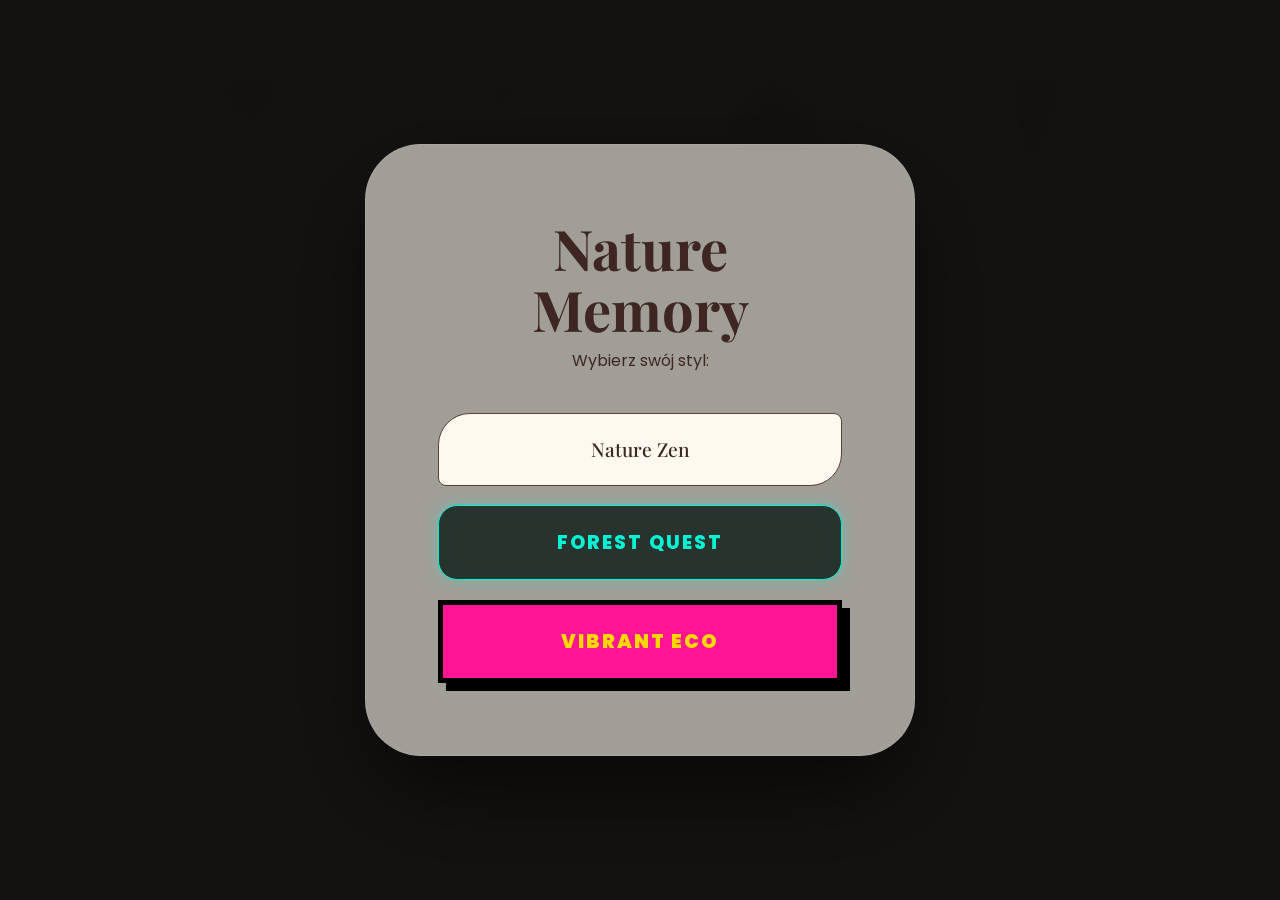
==== memory_nature/index.html @ e196dd82 "mobile device UX upgrade" ====
<!DOCTYPE html>
<html lang="pl">
<head>
    <meta charset="UTF-8">
    <meta name="viewport" content="width=device-width, initial-scale=1.0">
    <title>Nature Memory - Odkrywanka</title>
    <link rel="preconnect" href="https://fonts.googleapis.com">
    <link rel="preconnect" href="https://fonts.gstatic.com" crossorigin>
    <link href="https://fonts.googleapis.com/css2?family=Playfair+Display:ital,wght@0,400..900;1,400..900&family=Poppins:wght@300;400;600;800&display=swap" rel="stylesheet">
    <link rel="stylesheet" href="styles.css">
</head>
<body class="theme-zen">
    <div id="game-container">
        <header>
            <div class="stat">Poziom: <span id="level">1</span></div>
            <div class="stat best-time">Najlepszy: <span id="best-time">--:--</span></div>
            <div class="stat">Czas: <span id="timer">00:00</span></div>
            <div class="stat">Wynik: <span id="score">0</span></div>
        </header>
        
        <main id="game-board"></main>

        <div id="combo-container">
            <div class="combo-text" id="combo-msg">COMBO x2</div>
        </div>

        <div id="menu-overlay" class="overlay">
            <div class="menu-content">
                <h1>Nature Memory</h1>
                <p>Wybierz swój styl:</p>
                <div class="theme-options">
                    <button data-theme="zen">Nature Zen</button>
                    <button data-theme="forest">Forest Quest</button>
                    <button data-theme="eco">Vibrant Eco</button>
                </div>
            </div>
        </div>

        <div id="next-level-overlay" class="overlay hidden">
            <div class="menu-content">
                <h2>Poziom Ukończony!</h2>
                <div class="stars" id="level-stars">
                    <span class="star">★</span>
                    <span class="star">★</span>
                    <span class="star">★</span>
                </div>
                
                <div class="stats-summary">
                    <div class="summary-item">
                        <span>Czas całkowity:</span>
                        <span id="stat-time">00:00</span>
                    </div>
                    <div class="summary-item">
                        <span>Punkty podstawowe:</span>
                        <span id="stat-base-pts">0</span>
                    </div>
                    <div class="summary-item">
                        <span>Bonus za szybkość:</span>
                        <span id="stat-speed-bonus">0</span>
                    </div>
                    <div class="summary-item">
                        <span>Najwyższe COMBO:</span>
                        <span id="stat-max-combo">x0</span>
                    </div>
                    <div class="summary-item total">
                        <span>WYNIK KOŃCOWY:</span>
                        <span id="stat-total-score">0</span>
                    </div>
                </div>

                <p id="level-summary" class="hidden"></p>
                <button id="next-level-btn">Następny Poziom</button>
            </div>
        </div>
    </div>
    <script src="script.js"></script>
</body>
</html>
---- memory_nature/styles.css ----
:root {
    --transition-bounce: cubic-bezier(0.68, -0.6, 0.32, 1.6);
    --transition-smooth: cubic-bezier(0.4, 0, 0.2, 1);
    --transition-zen: cubic-bezier(0.23, 1, 0.32, 1);
    --transition-forest: cubic-bezier(0.7, 0, 0.3, 1);
}

/* Global Reset & Base */
* {
    box-sizing: border-box;
    margin: 0;
    padding: 0;
    -webkit-tap-highlight-color: transparent;
}

body {
    min-height: 100vh;
    display: flex;
    justify-content: center;
    align-items: center;
    overflow-x: hidden;
    font-family: 'Poppins', sans-serif;
    transition: background 0.8s ease;
    background-attachment: fixed;
}

/* Atmospheric Grain Overlay */
body::after {
    content: "";
    position: fixed;
    top: -50%; left: -50%; width: 200%; height: 200%;
    pointer-events: none;
    z-index: 100;
    opacity: 0.04;
    background-image: url("data:image/svg+xml,%3Csvg viewBox='0 0 200 200' xmlns='http://www.w3.org/2000/svg'%3%3Cfilter id='noiseFilter'%3%3CfeTurbulence type='fractalNoise' baseFrequency='0.65' numOctaves='3' stitchTiles='stitch'/%3E%3C/filter%3E%3Crect width='100%25' height='100%25' filter='url(%23noiseFilter)'/%3E%3C/svg%3E");
    animation: grain 8s steps(10) infinite;
}

@keyframes grain {
    0%, 100% { transform:translate(0, 0) }
    10% { transform:translate(-5%, -10%) }
    20% { transform:translate(-15%, 5%) }
    30% { transform:translate(7%, -25%) }
    40% { transform:translate(-5%, 25%) }
    50% { transform:translate(-15%, 10%) }
    60% { transform:translate(15%, 0%) }
    70% { transform:translate(0%, 15%) }
    80% { transform:translate(3%, 35%) }
    90% { transform:translate(-10%, 10%) }
}

/* Theme: Nature Zen */
body.theme-zen {
    background: #F5E6D3;
    --primary: #5D4037; 
    --surface: rgba(255, 250, 240, 0.6);
    --card-front-bg: #FFF9F0;
    --text: #3E2723;
    --font-display: 'Playfair Display', serif;
}

/* Theme: Forest Quest */
body.theme-forest {
    background: #040807;
    --primary: #00F5D4; 
    --surface: rgba(10, 25, 20, 0.4);
    --card-front-bg: rgba(255, 255, 255, 0.03);
    --text: #E0E1DD;
    --font-display: 'Poppins', sans-serif;
    --bark: #2A1B15;
}

/* Theme: Vibrant Eco */
body.theme-eco {
    background: #7FFF00; 
    --primary: #FF1493; 
    --surface: #FFFFFF;
    --card-front-bg: #FFD700; 
    --text: #000000;
    --font-display: 'Poppins', sans-serif;
}

/* Container & Dashboard */
#game-container {
    width: 95vw;
    max-width: 1000px;
    height: 95vh;
    display: flex;
    flex-direction: column;
    padding: 2rem;
    position: relative;
    z-index: 2;
}

header {
    background: var(--surface);
    backdrop-filter: blur(25px);
    -webkit-backdrop-filter: blur(25px);
    border: 1px solid rgba(255, 255, 255, 0.1);
    padding: 1.5rem 3rem;
    border-radius: 2.5rem;
    display: flex;
    justify-content: space-between;
    margin-bottom: 3rem;
    box-shadow: 0 25px 50px -12px rgba(0, 0, 0, 0.15);
    animation: dashboard-float 5s ease-in-out infinite;
}

@keyframes dashboard-float {
    0%, 100% { transform: translateY(0) rotate(0); }
    50% { transform: translateY(-8px) rotate(0.5deg); }
}

.stat {
    font-family: var(--font-display);
    font-weight: 500;
    font-size: 1rem;
    color: var(--text);
    display: flex;
    flex-direction: column;
    align-items: center;
    gap: 0.2rem;
}

.stat span {
    font-size: 1.8rem;
    font-weight: 800;
    color: var(--primary);
    line-height: 1;
}

.stat.best-time {
    opacity: 0.7;
    font-size: 0.8rem;
}
.stat.best-time span {
    font-size: 1.2rem;
}

/* Combo Indicator */
#combo-container {
    position: fixed;
    top: 50%;
    left: 50%;
    transform: translate(-50%, -50%);
    pointer-events: none;
    z-index: 2000;
    text-align: center;
}

.combo-text {
    font-size: 5rem;
    font-weight: 900;
    color: var(--primary);
    text-shadow: 0 0 30px rgba(255, 255, 255, 0.9), 4px 4px 0px #000;
    animation: combo-pop 2s var(--transition-bounce) forwards;
    display: none;
}

@keyframes combo-pop {
    0% { transform: scale(0) rotate(-20deg); opacity: 0; }
    20% { transform: scale(1.3) rotate(10deg); opacity: 1; }
    80% { transform: scale(1.1) rotate(5deg); opacity: 1; }
    100% { transform: scale(1.5) rotate(0); opacity: 0; }
}

/* Stars Rating */
.stars {
    display: flex;
    justify-content: center;
    gap: 1rem;
    margin: 1.5rem 0;
    font-size: 2.5rem;
}

.star {
    color: #ccc;
    text-shadow: 0 0 5px rgba(0,0,0,0.2);
}

.star.active {
    color: #FFD700;
    text-shadow: 0 0 15px rgba(255, 215, 0, 0.6);
    animation: star-appear 0.5s var(--transition-bounce) both;
}

@keyframes star-appear {
    from { transform: scale(0) rotate(-180deg); }
    to { transform: scale(1) rotate(0); }
}

/* Stats Summary Overlay Styling */
.stats-summary {
    margin: 2rem 0;
    padding: 1.5rem;
    background: rgba(0,0,0,0.05);
    border-radius: 1.5rem;
    display: flex;
    flex-direction: column;
    gap: 0.8rem;
    text-align: left;
}

.summary-item {
    display: flex;
    justify-content: space-between;
    font-size: 1.1rem;
    color: var(--text);
    opacity: 0.8;
}

.summary-item span:last-child {
    font-weight: 800;
    color: var(--primary);
}

.summary-item.total {
    margin-top: 0.5rem;
    padding-top: 1rem;
    border-top: 2px solid rgba(0,0,0,0.1);
    font-size: 1.4rem;
    opacity: 1;
}

.summary-item.total span:last-child {
    color: #f39c12;
    text-shadow: 0 0 10px rgba(243, 156, 18, 0.2);
}

.hidden {
    display: none !important;
}

/* Game Board Grid Logic */
#game-board {
    flex: 1;
    display: grid;
    gap: 1.5rem;
    perspective: 2000px;
    align-content: center;
    justify-content: center;
    margin: 0 auto;
    width: 100%;
}

/* Card Implementation */
.card {
    aspect-ratio: 1/1;
    cursor: pointer;
    position: relative;
    width: 100%;
    transition: transform 0.3s var(--transition-smooth);
    touch-action: manipulation; /* Usuwa opóźnienie double-tap zoom */
}

.card:not(.flipped):hover {
    transform: translateY(-8px);
}

.card-inner {
    position: relative;
    width: 100%;
    height: 100%;
    transform-style: preserve-3d;
    transition: transform 0.6s var(--transition-smooth);
    will-change: transform; /* Optymalizacja GPU dla animacji */
}

.card.flipped .card-inner {
    transform: rotateY(180deg);
}

.card-front, .card-back {
    position: absolute;
    width: 100%;
    height: 100%;
    backface-visibility: hidden;
    display: flex;
    justify-content: center;
    align-items: center;
    border-radius: 1.8rem;
    font-size: 4rem;
}

.card-front {
    background: var(--card-front-bg);
    border: 1px solid rgba(255, 255, 255, 0.2);
    color: var(--primary);
    box-shadow: inset 0 0 40px rgba(0,0,0,0.02);
}

.card-front::after {
    content: "🍃";
    font-family: var(--font-display);
    opacity: 0.15;
    font-size: 2.5rem;
}

.card-back {
    background: white;
    transform: rotateY(180deg);
    box-shadow: 0 15px 35px rgba(0,0,0,0.1);
    font-size: 6rem; /* Increased size to fill the card */
}

/* --- THEME SPECIFIC REFINEMENTS --- */

/* NATURE ZEN: Organic Minimalism */
.theme-zen .card-inner {
    transition: transform 0.9s var(--transition-zen);
}
.theme-zen .card-front {
    border-radius: 3rem 0.8rem;
    background: #FFF9F0;
    border: 1.5px solid rgba(93, 64, 55, 0.15);
}
.theme-zen .card-back {
    border-radius: 3rem 0.8rem;
    background: #FFF9F0;
    color: var(--text);
}
.theme-zen header {
    border-radius: 0;
    background: transparent;
    border: none;
    border-bottom: 2px solid var(--primary);
    box-shadow: none;
    animation: none;
}
.theme-zen .stat span {
    font-style: italic;
}
.theme-zen .menu-content h1 {
    color: var(--text);
}

/* FOREST QUEST: Deep Immersive Mystery */
.theme-forest .card-inner {
    transition: transform 1.2s var(--transition-forest);
}
.theme-forest .card-front {
    background: rgba(255, 255, 255, 0.03);
    backdrop-filter: blur(40px) saturate(150%);
    -webkit-backdrop-filter: blur(40px) saturate(150%);
    border: 1px solid rgba(0, 245, 212, 0.25);
    box-shadow: 
        inset 0 0 20px rgba(0, 245, 212, 0.05),
        0 10px 30px rgba(0,0,0,0.5);
}
.theme-forest .card-back {
    background: linear-gradient(135deg, var(--bark), #0A0F0D);
    border: 2px solid var(--primary);
    color: var(--primary);
    text-shadow: 0 0 15px var(--primary);
    box-shadow: 
        0 0 50px rgba(0, 245, 212, 0.4),
        inset 0 0 20px rgba(0,0,0,0.5);
}
.theme-forest header {
    background: rgba(10, 25, 20, 0.6);
    border: 1px solid rgba(0, 245, 212, 0.4);
    box-shadow: 
        0 0 40px rgba(0, 245, 212, 0.1),
        0 20px 40px rgba(0,0,0,0.4);
}
.theme-forest::before {
    content: "";
    position: fixed;
    top: 0; left: 0; width: 100%; height: 100%;
    background: radial-gradient(circle at 50% 50%, transparent 0%, #000 100%);
    opacity: 0.6;
    pointer-events: none;
    z-index: 1;
}

/* VIBRANT ECO: Toy-like Maximalism */
.theme-eco .card-inner {
    transition: transform 0.5s var(--transition-bounce);
}
.theme-eco .card-front {
    background: #FFFFAA;
    border: 5px solid #000;
    box-shadow: 15px 15px 0px #000;
    border-radius: 0;
}
.theme-eco .card-back {
    background: #FFFFFF;
    border: 5px solid #000;
    box-shadow: 15px 15px 0px #000;
    border-radius: 0;
}
.theme-eco .card:not(.flipped):hover .card-inner {
    transform: translateY(-5px) rotate(2deg);
}
.theme-eco header {
    background: #FF1493;
    border: 6px solid #000;
    box-shadow: 15px 15px 0px #000;
    border-radius: 0;
    transform: rotate(-1.5deg);
    animation: none;
}
.theme-eco .stat span {
    color: #000000;
    text-shadow: 2px 2px 0px #FFFFFF;
}

/* Overlays & Menus */
.overlay {
    position: fixed;
    top: 0; left: 0; width: 100%; height: 100%;
    background: rgba(0,0,0,0.92);
    backdrop-filter: blur(15px);
    display: flex;
    justify-content: center;
    align-items: center;
    z-index: 1000;
    transition: all 0.5s ease;
}

.overlay.hidden {
    opacity: 0;
    pointer-events: none;
    transform: scale(1.1);
}

.menu-content {
    background: var(--surface);
    padding: 4.5rem;
    border-radius: 3.5rem;
    text-align: center;
    color: var(--text);
    max-width: 550px;
    width: 90%;
    box-shadow: 0 40px 100px rgba(0,0,0,0.6);
    border: 1px solid rgba(255,255,255,0.1);
    position: relative;
    overflow: hidden;
}

.menu-content h1 {
    font-family: var(--font-display);
    font-size: 3.5rem;
    margin-bottom: 0.5rem;
    color: #F5F3F0; /* Higher contrast light bone color */
    line-height: 1.1;
}

.theme-options {
    display: flex;
    flex-direction: column;
    gap: 1.2rem;
    margin-top: 2.5rem;
}

.theme-options button {
    padding: 1.4rem;
    font-size: 1.2rem;
    font-family: 'Poppins', sans-serif;
    font-weight: 800;
    cursor: pointer;
    border: none;
    border-radius: 1.2rem;
    background: var(--primary);
    color: white;
    transition: all 0.4s var(--transition-bounce);
    text-transform: uppercase;
    letter-spacing: 2px;
    touch-action: manipulation;
}

/* Theme Selection Button Customizations */
.theme-options button[data-theme="zen"] {
    background: #FFF9F0;
    color: #3E2723;
    font-family: 'Playfair Display', serif;
    font-weight: 500;
    text-transform: capitalize;
    border: 1px solid #5D4037;
    border-radius: 2rem 0.5rem;
    letter-spacing: 0;
}

.theme-options button[data-theme="forest"] {
    background: rgba(10, 25, 20, 0.8);
    color: #00F5D4;
    border: 1px solid #00F5D4;
    backdrop-filter: blur(10px);
    box-shadow: 0 0 15px rgba(0, 245, 212, 0.3);
}

.theme-options button[data-theme="eco"] {
    background: #FF1493;
    color: #FFD700;
    border: 5px solid #000;
    border-radius: 0;
    font-family: 'Poppins', sans-serif;
    font-weight: 900;
    box-shadow: 8px 8px 0px #000;
}

.theme-options button:hover {
    transform: translateY(-8px) scale(1.03);
    box-shadow: 0 20px 40px rgba(0,0,0,0.3);
    filter: brightness(1.1);
}

.theme-options button[data-theme="eco"]:hover {
    box-shadow: 4px 4px 0px #000;
    transform: translate(4px, 4px);
}

/* Next Level Button Styling */
#next-level-btn {
    margin-top: 2rem;
    padding: 1.5rem 3rem;
    font-size: 1.5rem;
    font-weight: 800;
    text-transform: uppercase;
    letter-spacing: 3px;
    cursor: pointer;
    border: none;
    border-radius: 5rem;
    background: linear-gradient(135deg, var(--primary), #FFD700);
    color: white;
    box-shadow: 0 15px 35px rgba(0,0,0,0.2);
    transition: all 0.3s var(--transition-bounce);
    position: relative;
    overflow: hidden;
    z-index: 1;
}

#next-level-btn::before {
    content: "";
    position: absolute;
    top: 0; left: -100%; width: 100%; height: 100%;
    background: linear-gradient(90deg, transparent, rgba(255,255,255,0.4), transparent);
    transition: 0.5s;
    z-index: -1;
}

#next-level-btn:hover {
    transform: scale(1.05) translateY(-5px);
    box-shadow: 0 20px 45px rgba(0,0,0,0.3);
}

#next-level-btn:hover::before {
    left: 100%;
}

.theme-eco #next-level-btn {
    background: #7FFF00;
    color: #000;
    border: 5px solid #000;
    border-radius: 0;
    box-shadow: 10px 10px 0px #000;
}

.theme-eco #next-level-btn:hover {
    box-shadow: 5px 5px 0px #000;
    transform: translate(5px, 5px);
}

/* Animations */
@keyframes card-appear {
    from { opacity: 0; transform: scale(0.5) translateY(50px); }
    to { opacity: 1; transform: scale(1) translateY(0); }
}

#game-board .card {
    animation: card-appear 0.6s var(--transition-bounce) backwards;
}

/* Responsive Scaling */
@media (max-width: 768px) {
    #game-container {
        padding: 1rem;
        height: 100vh;
    }
    header {
        padding: 1rem 1.5rem;
        border-radius: 1.5rem;
        margin-bottom: 1.5rem;
    }
    .stat span {
        font-size: 1.4rem;
    }
    #game-board {
        gap: 0.8rem;
    }
    .card-front, .card-back {
        font-size: 2.5rem;
        border-radius: 1.2rem;
    }
    .card-back {
        font-size: 4rem;
    }
    .menu-content {
        padding: 2.5rem 1.5rem;
    }
    .menu-content h1 {
        font-size: 2.5rem;
    }
}
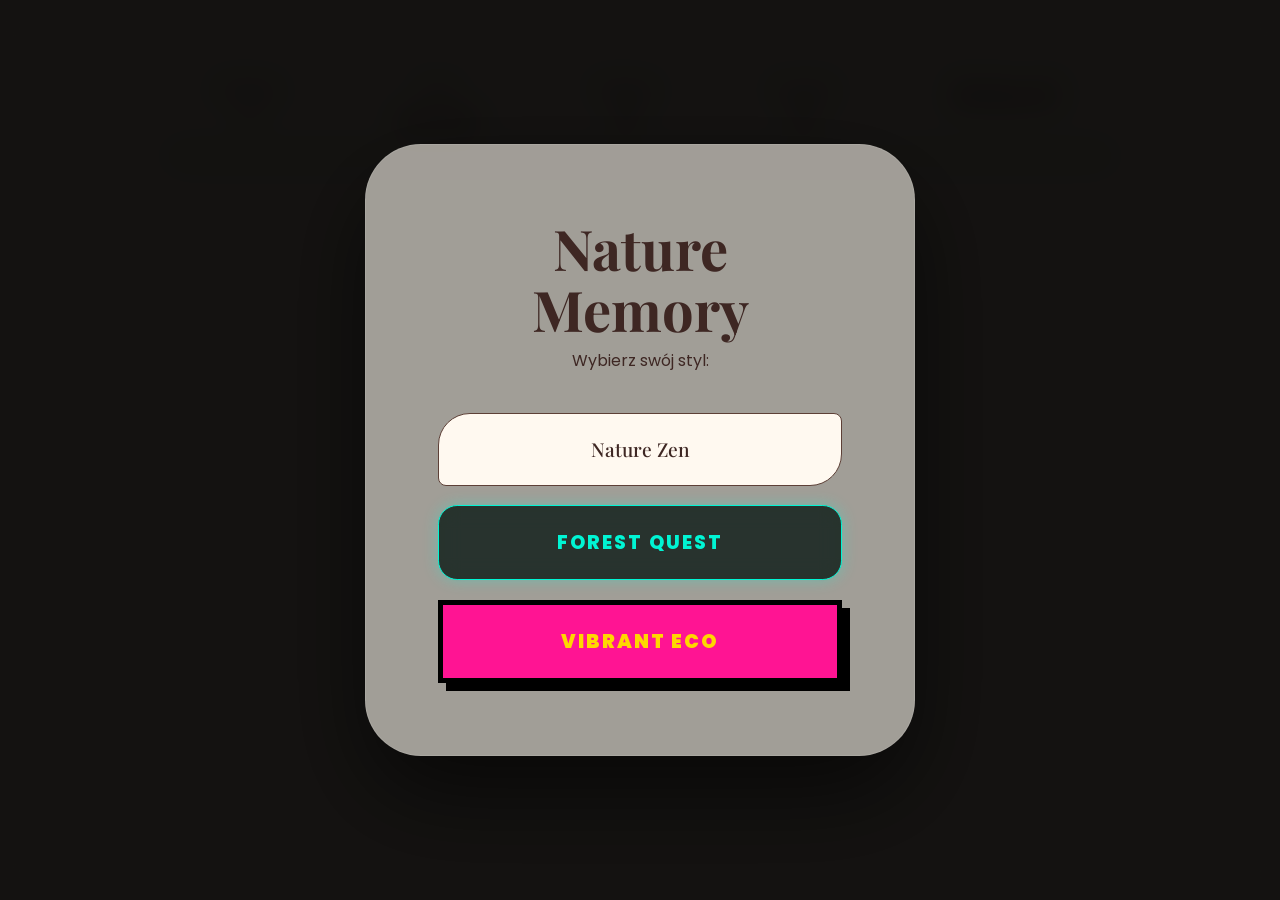
==== commit d1e5c32d: "feat: header display with session score and records" ====
--- a/memory_nature/index.html
+++ b/memory_nature/index.html
@@ -13,9 +13,13 @@
     <div id="game-container">
         <header>
             <div class="stat">Poziom: <span id="level">1</span></div>
-            <div class="stat best-time">Najlepszy: <span id="best-time">--:--</span></div>
             <div class="stat">Czas: <span id="timer">00:00</span></div>
-            <div class="stat">Wynik: <span id="score">0</span></div>
+            <div class="stat">Poziom: <span id="score">0</span></div>
+            <div class="stat">Łącznie: <span id="session-score">0</span></div>
+            <div class="stat record" id="record-display">
+                <span class="record-label">Rekord:</span>
+                <span class="record-value" id="record-detail">--</span>
+            </div>
         </header>
         
         <main id="game-board"></main>
--- a/memory_nature/styles.css
+++ b/memory_nature/styles.css
@@ -135,6 +135,18 @@
 }
 .stat.best-time span {
     font-size: 1.2rem;
+}
+
+.stat.record {
+    font-size: 0.7rem;
+    opacity: 0.8;
+    flex-direction: column;
+    align-items: center;
+}
+.stat.record .record-value {
+    font-size: 0.8rem;
+    font-weight: 600;
+    white-space: nowrap;
 }
 
 /* Combo Indicator */
@@ -595,6 +607,9 @@
     .card-back {
         font-size: 4rem;
     }
+    .stat.record .record-value {
+        font-size: 0.65rem;
+    }
     .menu-content {
         padding: 2.5rem 1.5rem;
     }
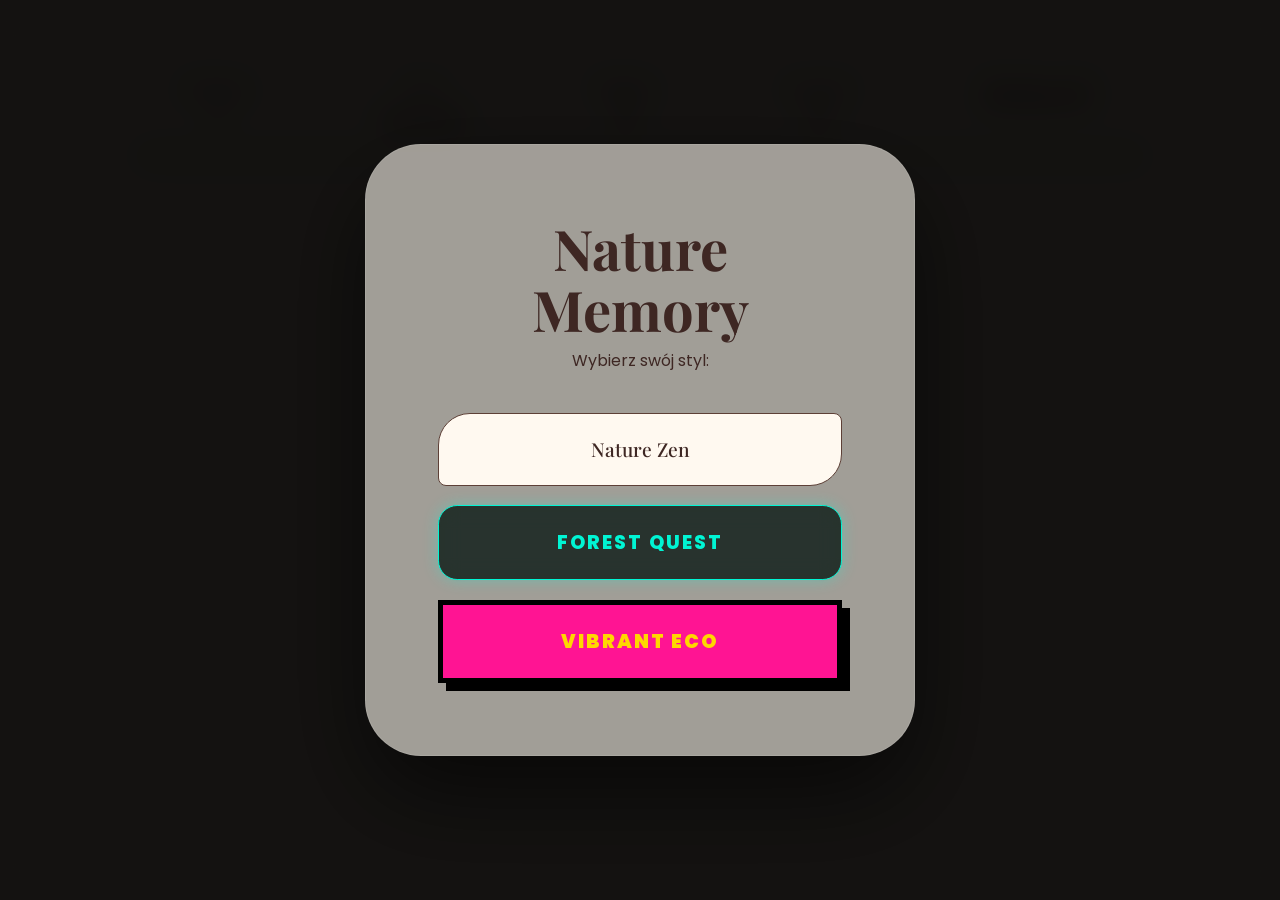
==== commit b4aaaee9: "fix: label cleanup and mobile header wrap" ====
--- a/memory_nature/index.html
+++ b/memory_nature/index.html
@@ -14,7 +14,7 @@
         <header>
             <div class="stat">Poziom: <span id="level">1</span></div>
             <div class="stat">Czas: <span id="timer">00:00</span></div>
-            <div class="stat">Poziom: <span id="score">0</span></div>
+            <div class="stat">Punkty: <span id="score">0</span></div>
             <div class="stat">Łącznie: <span id="session-score">0</span></div>
             <div class="stat record" id="record-display">
                 <span class="record-label">Rekord:</span>
@@ -48,7 +48,9 @@
                     <span class="star">★</span>
                     <span class="star">★</span>
                 </div>
-                
+
+                <div id="new-record-badge" class="new-record hidden">🏆 NOWY REKORD!</div>
+
                 <div class="stats-summary">
                     <div class="summary-item">
                         <span>Czas całkowity:</span>
@@ -67,8 +69,12 @@
                         <span id="stat-max-combo">x0</span>
                     </div>
                     <div class="summary-item total">
-                        <span>WYNIK KOŃCOWY:</span>
+                        <span>WYNIK POZIOMU:</span>
                         <span id="stat-total-score">0</span>
+                    </div>
+                    <div class="summary-item session-total">
+                        <span>ŁĄCZNY WYNIK:</span>
+                        <span id="stat-session-score">0</span>
                     </div>
                 </div>
 
--- a/memory_nature/styles.css
+++ b/memory_nature/styles.css
@@ -14,11 +14,12 @@
 }
 
 body {
-    min-height: 100vh;
+    min-height: 100dvh;
     display: flex;
     justify-content: center;
     align-items: center;
     overflow-x: hidden;
+    overscroll-behavior: none;
     font-family: 'Poppins', sans-serif;
     transition: background 0.8s ease;
     background-attachment: fixed;
@@ -49,6 +50,12 @@
     90% { transform:translate(-10%, 10%) }
 }
 
+@supports (-webkit-touch-callout: none) {
+    body::after {
+        display: none;
+    }
+}
+
 /* Theme: Nature Zen */
 body.theme-zen {
     background: #F5E6D3;
@@ -84,10 +91,11 @@
 #game-container {
     width: 95vw;
     max-width: 1000px;
-    height: 95vh;
+    height: 95dvh;
+    padding: 2rem;
+    padding: 2rem env(safe-area-inset-right, 2rem) 2rem env(safe-area-inset-left, 2rem);
     display: flex;
     flex-direction: column;
-    padding: 2rem;
     position: relative;
     z-index: 2;
 }
@@ -237,6 +245,33 @@
 .summary-item.total span:last-child {
     color: #f39c12;
     text-shadow: 0 0 10px rgba(243, 156, 18, 0.2);
+}
+
+.summary-item.session-total {
+    margin-top: 0.3rem;
+    padding-top: 0.5rem;
+    border-top: 1px dashed rgba(0,0,0,0.1);
+    font-size: 1.3rem;
+    opacity: 1;
+}
+.summary-item.session-total span:last-child {
+    color: #e74c3c;
+    font-size: 1.6rem;
+    text-shadow: 0 0 15px rgba(231, 76, 60, 0.3);
+}
+
+.new-record {
+    font-size: 1.8rem;
+    font-weight: 900;
+    color: #f39c12;
+    text-shadow: 0 0 20px rgba(243, 156, 18, 0.5);
+    animation: record-pulse 1s ease-in-out infinite;
+    margin: 0.5rem 0;
+}
+
+@keyframes record-pulse {
+    0%, 100% { transform: scale(1); }
+    50% { transform: scale(1.1); }
 }
 
 .hidden {
@@ -265,8 +300,10 @@
     touch-action: manipulation; /* Usuwa opóźnienie double-tap zoom */
 }
 
-.card:not(.flipped):hover {
-    transform: translateY(-8px);
+@media (hover: hover) {
+    .card:not(.flipped):hover {
+        transform: translateY(-8px);
+    }
 }
 
 .card-inner {
@@ -401,8 +438,10 @@
     box-shadow: 15px 15px 0px #000;
     border-radius: 0;
 }
-.theme-eco .card:not(.flipped):hover .card-inner {
-    transform: translateY(-5px) rotate(2deg);
+@media (hover: hover) {
+    .theme-eco .card:not(.flipped):hover .card-inner {
+        transform: translateY(-5px) rotate(2deg);
+    }
 }
 .theme-eco header {
     background: #FF1493;
@@ -511,15 +550,17 @@
     box-shadow: 8px 8px 0px #000;
 }
 
-.theme-options button:hover {
-    transform: translateY(-8px) scale(1.03);
-    box-shadow: 0 20px 40px rgba(0,0,0,0.3);
-    filter: brightness(1.1);
-}
-
-.theme-options button[data-theme="eco"]:hover {
-    box-shadow: 4px 4px 0px #000;
-    transform: translate(4px, 4px);
+@media (hover: hover) {
+    .theme-options button:hover {
+        transform: translateY(-8px) scale(1.03);
+        box-shadow: 0 20px 40px rgba(0,0,0,0.3);
+        filter: brightness(1.1);
+    }
+
+    .theme-options button[data-theme="eco"]:hover {
+        box-shadow: 4px 4px 0px #000;
+        transform: translate(4px, 4px);
+    }
 }
 
 /* Next Level Button Styling */
@@ -551,13 +592,15 @@
     z-index: -1;
 }
 
-#next-level-btn:hover {
-    transform: scale(1.05) translateY(-5px);
-    box-shadow: 0 20px 45px rgba(0,0,0,0.3);
-}
-
-#next-level-btn:hover::before {
-    left: 100%;
+@media (hover: hover) {
+    #next-level-btn:hover {
+        transform: scale(1.05) translateY(-5px);
+        box-shadow: 0 20px 45px rgba(0,0,0,0.3);
+    }
+
+    #next-level-btn:hover::before {
+        left: 100%;
+    }
 }
 
 .theme-eco #next-level-btn {
@@ -568,9 +611,11 @@
     box-shadow: 10px 10px 0px #000;
 }
 
-.theme-eco #next-level-btn:hover {
-    box-shadow: 5px 5px 0px #000;
-    transform: translate(5px, 5px);
+@media (hover: hover) {
+    .theme-eco #next-level-btn:hover {
+        box-shadow: 5px 5px 0px #000;
+        transform: translate(5px, 5px);
+    }
 }
 
 /* Animations */
@@ -587,12 +632,16 @@
 @media (max-width: 768px) {
     #game-container {
         padding: 1rem;
-        height: 100vh;
+        height: 100dvh;
+        padding: 1rem env(safe-area-inset-right, 1rem) 1rem env(safe-area-inset-left, 1rem);
     }
     header {
         padding: 1rem 1.5rem;
         border-radius: 1.5rem;
         margin-bottom: 1.5rem;
+        gap: 0.5rem;
+        justify-content: center;
+        flex-wrap: wrap;
     }
     .stat span {
         font-size: 1.4rem;
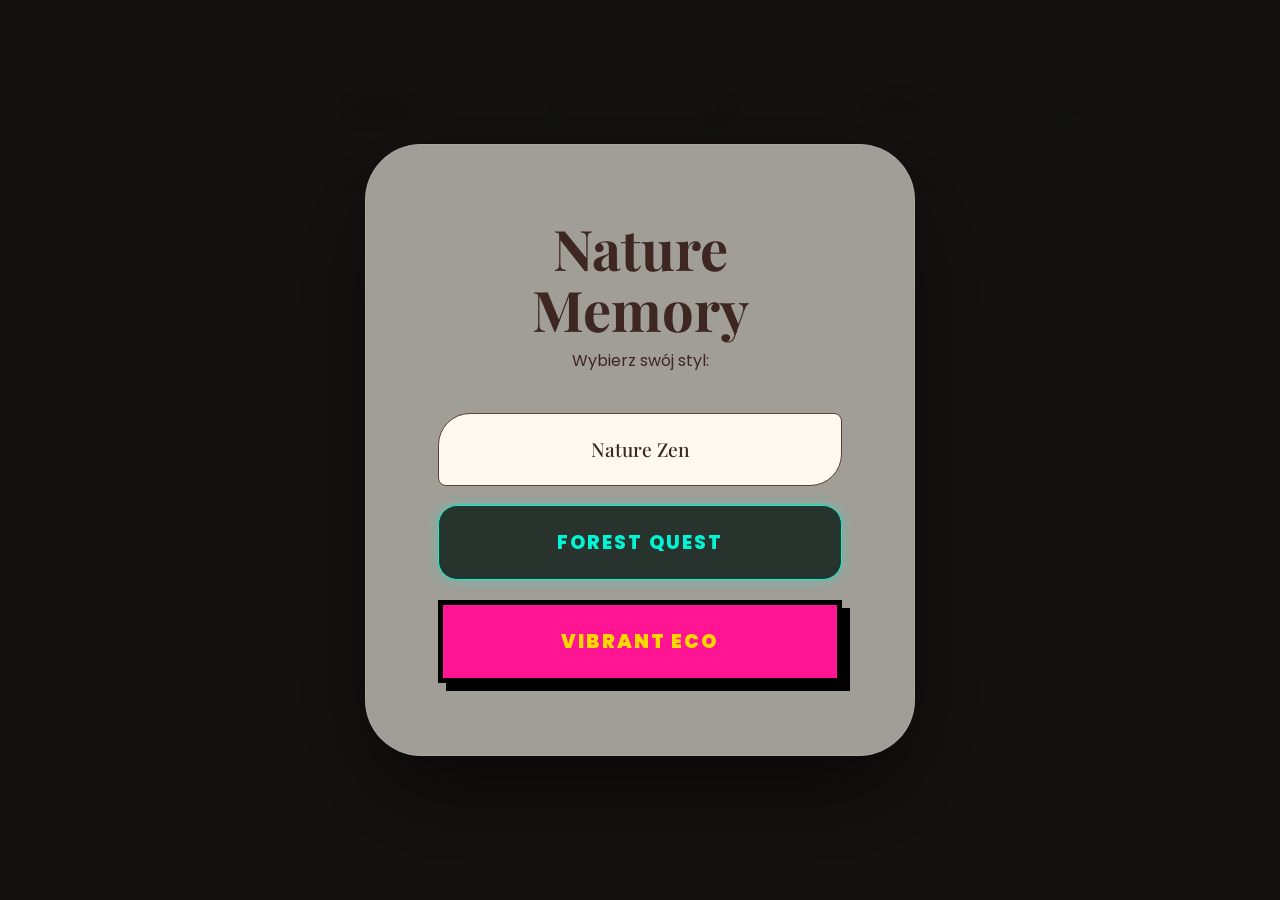
==== commit cf559f48: "refactor: header layout - 3-row stat columns with records" ====
--- a/memory_nature/index.html
+++ b/memory_nature/index.html
@@ -12,13 +12,34 @@
 <body class="theme-zen">
     <div id="game-container">
         <header>
-            <div class="stat">Poziom: <span id="level">1</span></div>
-            <div class="stat">Czas: <span id="timer">00:00</span></div>
-            <div class="stat">Punkty: <span id="score">0</span></div>
-            <div class="stat">Łącznie: <span id="session-score">0</span></div>
-            <div class="stat record" id="record-display">
-                <span class="record-label">Rekord:</span>
-                <span class="record-value" id="record-detail">--</span>
+            <div class="stat">
+                <span class="stat-label">Poziom:</span>
+                <span class="stat-value" id="level">1</span>
+            </div>
+            <div class="stat">
+                <span class="stat-label">Czas:</span>
+                <span class="stat-value" id="timer">00:00</span>
+                <span class="stat-record">Rekord: <span class="rec" id="best-time">--:--</span></span>
+            </div>
+            <div class="stat">
+                <span class="stat-label">Wynik:</span>
+                <span class="stat-value" id="score">0</span>
+                <span class="stat-record">Rekord: <span class="rec" id="best-score">0</span></span>
+            </div>
+            <div class="stat">
+                <span class="stat-label">Combo:</span>
+                <span class="stat-value" id="combo-display">x0</span>
+                <span class="stat-record">Rekord: <span class="rec" id="best-combo">x0</span></span>
+            </div>
+            <div class="stat">
+                <span class="stat-label">☆☆☆</span>
+                <span class="stat-value" id="stars-display">☆☆☆</span>
+                <span class="stat-record">Rekord: <span class="rec" id="best-stars-display">---</span></span>
+            </div>
+            <div class="stat">
+                <span class="stat-label">Łącznie:</span>
+                <span class="stat-value" id="session-score">0</span>
+                <span class="stat-record">Rekord: <span class="rec" id="best-session">0</span></span>
             </div>
         </header>
         
--- a/memory_nature/styles.css
+++ b/memory_nature/styles.css
@@ -121,40 +121,36 @@
 
 .stat {
     font-family: var(--font-display);
-    font-weight: 500;
-    font-size: 1rem;
-    color: var(--text);
     display: flex;
     flex-direction: column;
     align-items: center;
-    gap: 0.2rem;
-}
-
-.stat span {
+    gap: 0.15rem;
+}
+
+.stat-label {
+    font-size: 0.65rem;
+    font-weight: 500;
+    color: #999;
+    opacity: 0.8;
+    line-height: 1;
+}
+
+.stat-value {
     font-size: 1.8rem;
     font-weight: 800;
     color: var(--primary);
     line-height: 1;
 }
 
-.stat.best-time {
-    opacity: 0.7;
-    font-size: 0.8rem;
-}
-.stat.best-time span {
-    font-size: 1.2rem;
-}
-
-.stat.record {
-    font-size: 0.7rem;
-    opacity: 0.8;
-    flex-direction: column;
-    align-items: center;
-}
-.stat.record .record-value {
-    font-size: 0.8rem;
-    font-weight: 600;
-    white-space: nowrap;
+.stat-record {
+    font-size: 0.6rem;
+    font-weight: 500;
+    color: #00F5D4;
+    opacity: 0.85;
+    line-height: 1;
+}
+.stat-record .rec {
+    font-weight: 700;
 }
 
 /* Combo Indicator */
@@ -376,7 +372,7 @@
     box-shadow: none;
     animation: none;
 }
-.theme-zen .stat span {
+.theme-zen .stat-value {
     font-style: italic;
 }
 .theme-zen .menu-content h1 {
@@ -451,7 +447,7 @@
     transform: rotate(-1.5deg);
     animation: none;
 }
-.theme-eco .stat span {
+.theme-eco .stat-value {
     color: #000000;
     text-shadow: 2px 2px 0px #FFFFFF;
 }
@@ -643,8 +639,11 @@
         justify-content: center;
         flex-wrap: wrap;
     }
-    .stat span {
+    .stat-value {
         font-size: 1.4rem;
+    }
+    .stat-record {
+        font-size: 0.55rem;
     }
     #game-board {
         gap: 0.8rem;
@@ -656,9 +655,6 @@
     .card-back {
         font-size: 4rem;
     }
-    .stat.record .record-value {
-        font-size: 0.65rem;
-    }
     .menu-content {
         padding: 2.5rem 1.5rem;
     }
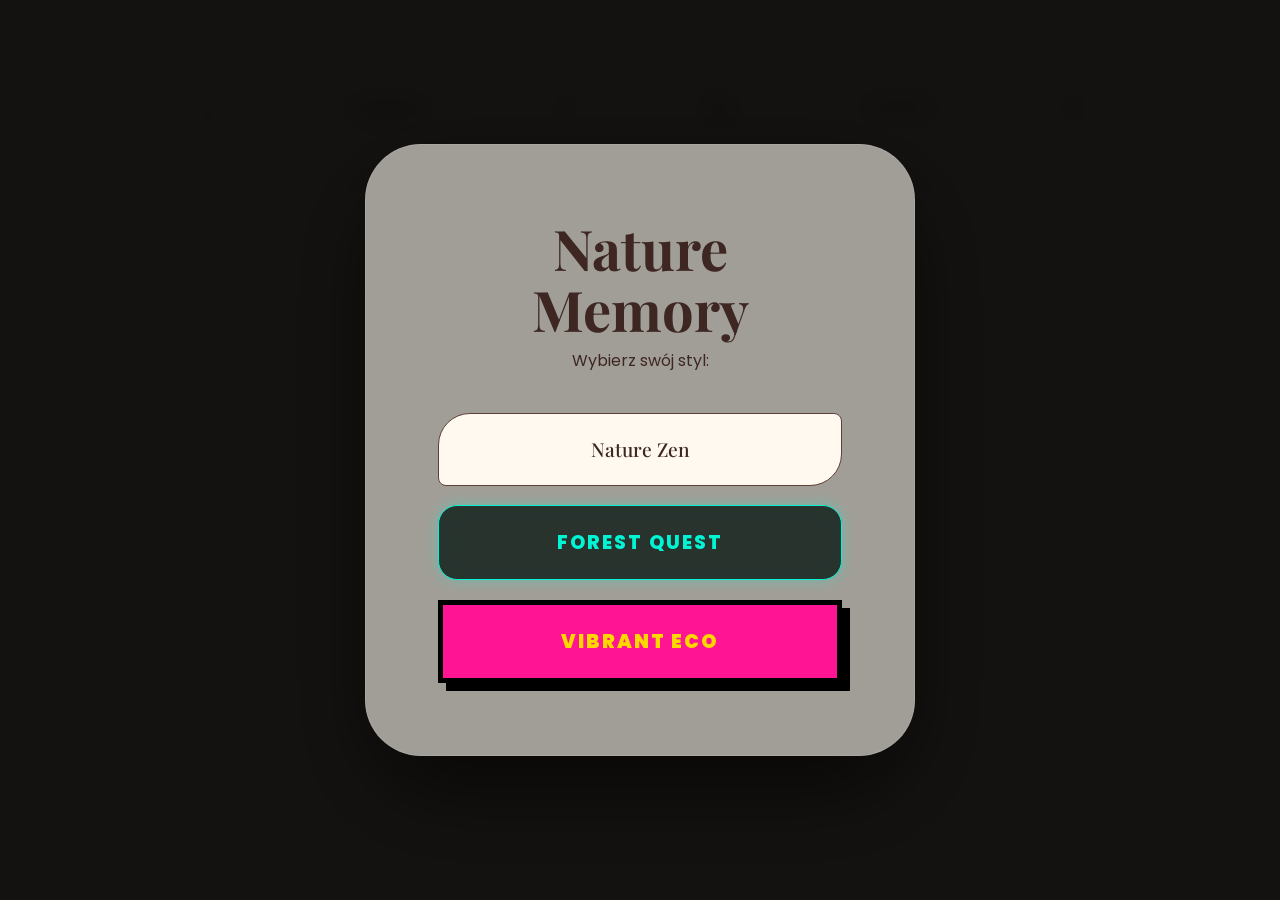
==== commit 7210e1a6: "refactor: move Rekord label once under Poziom column" ====
--- a/memory_nature/index.html
+++ b/memory_nature/index.html
@@ -15,31 +15,32 @@
             <div class="stat">
                 <span class="stat-label">Poziom:</span>
                 <span class="stat-value" id="level">1</span>
+                <span class="stat-record">Rekord:</span>
             </div>
             <div class="stat">
                 <span class="stat-label">Czas:</span>
                 <span class="stat-value" id="timer">00:00</span>
-                <span class="stat-record">Rekord: <span class="rec" id="best-time">--:--</span></span>
+                <span class="stat-record"><span class="rec" id="best-time">--:--</span></span>
             </div>
             <div class="stat">
                 <span class="stat-label">Wynik:</span>
                 <span class="stat-value" id="score">0</span>
-                <span class="stat-record">Rekord: <span class="rec" id="best-score">0</span></span>
+                <span class="stat-record"><span class="rec" id="best-score">0</span></span>
             </div>
             <div class="stat">
                 <span class="stat-label">Combo:</span>
                 <span class="stat-value" id="combo-display">x0</span>
-                <span class="stat-record">Rekord: <span class="rec" id="best-combo">x0</span></span>
+                <span class="stat-record"><span class="rec" id="best-combo">x0</span></span>
             </div>
             <div class="stat">
                 <span class="stat-label">☆☆☆</span>
                 <span class="stat-value" id="stars-display">☆☆☆</span>
-                <span class="stat-record">Rekord: <span class="rec" id="best-stars-display">---</span></span>
+                <span class="stat-record"><span class="rec" id="best-stars-display">---</span></span>
             </div>
             <div class="stat">
                 <span class="stat-label">Łącznie:</span>
                 <span class="stat-value" id="session-score">0</span>
-                <span class="stat-record">Rekord: <span class="rec" id="best-session">0</span></span>
+                <span class="stat-record"><span class="rec" id="best-session">0</span></span>
             </div>
         </header>
         
--- a/memory_nature/styles.css
+++ b/memory_nature/styles.css
@@ -143,9 +143,9 @@
 }
 
 .stat-record {
-    font-size: 0.6rem;
+    font-size: 0.72rem;
     font-weight: 500;
-    color: #00F5D4;
+    color: #999;
     opacity: 0.85;
     line-height: 1;
 }
@@ -375,6 +375,9 @@
 .theme-zen .stat-value {
     font-style: italic;
 }
+.theme-zen .stat-record {
+    color: #8D7B6E;
+}
 .theme-zen .menu-content h1 {
     color: var(--text);
 }
@@ -418,6 +421,10 @@
     z-index: 1;
 }
 
+.theme-forest .stat-record {
+    color: #999;
+}
+
 /* VIBRANT ECO: Toy-like Maximalism */
 .theme-eco .card-inner {
     transition: transform 0.5s var(--transition-bounce);
@@ -450,6 +457,9 @@
 .theme-eco .stat-value {
     color: #000000;
     text-shadow: 2px 2px 0px #FFFFFF;
+}
+.theme-eco .stat-record {
+    color: #555;
 }
 
 /* Overlays & Menus */
@@ -643,7 +653,7 @@
         font-size: 1.4rem;
     }
     .stat-record {
-        font-size: 0.55rem;
+        font-size: 0.66rem;
     }
     #game-board {
         gap: 0.8rem;
